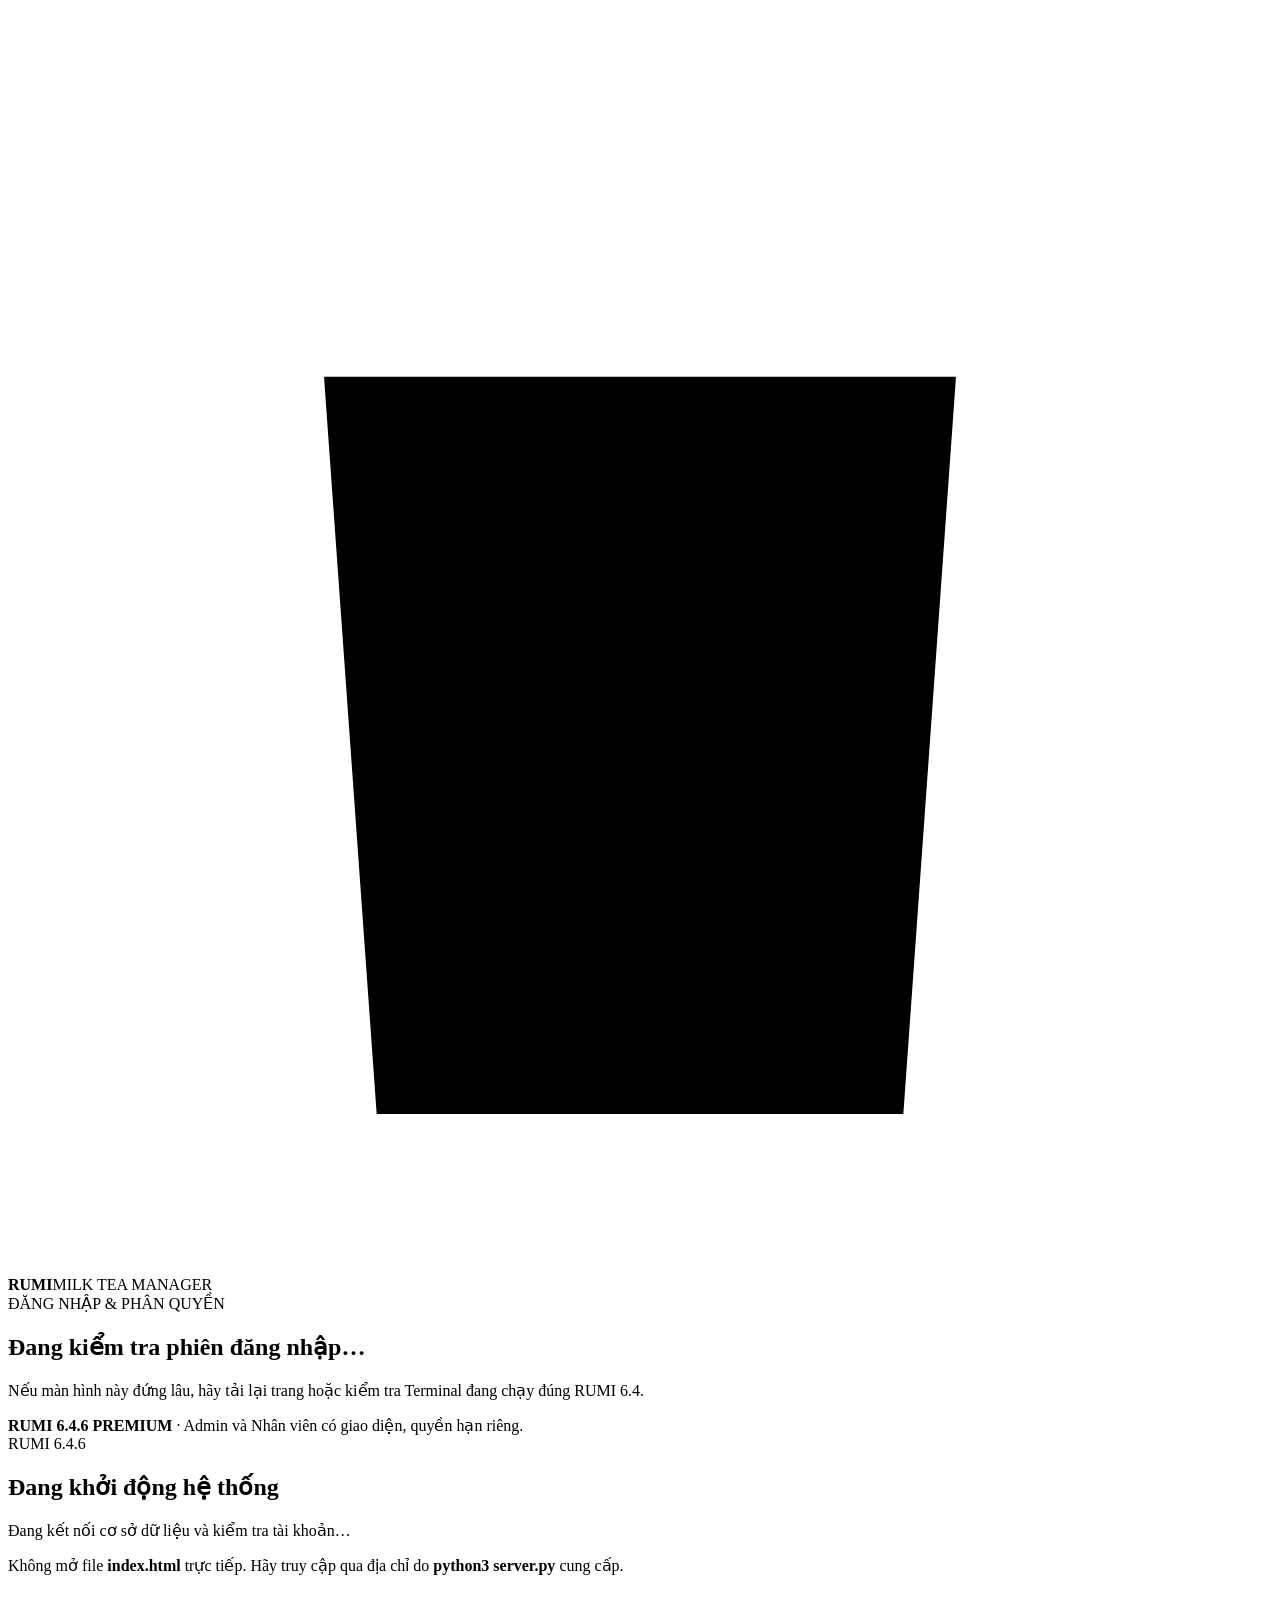
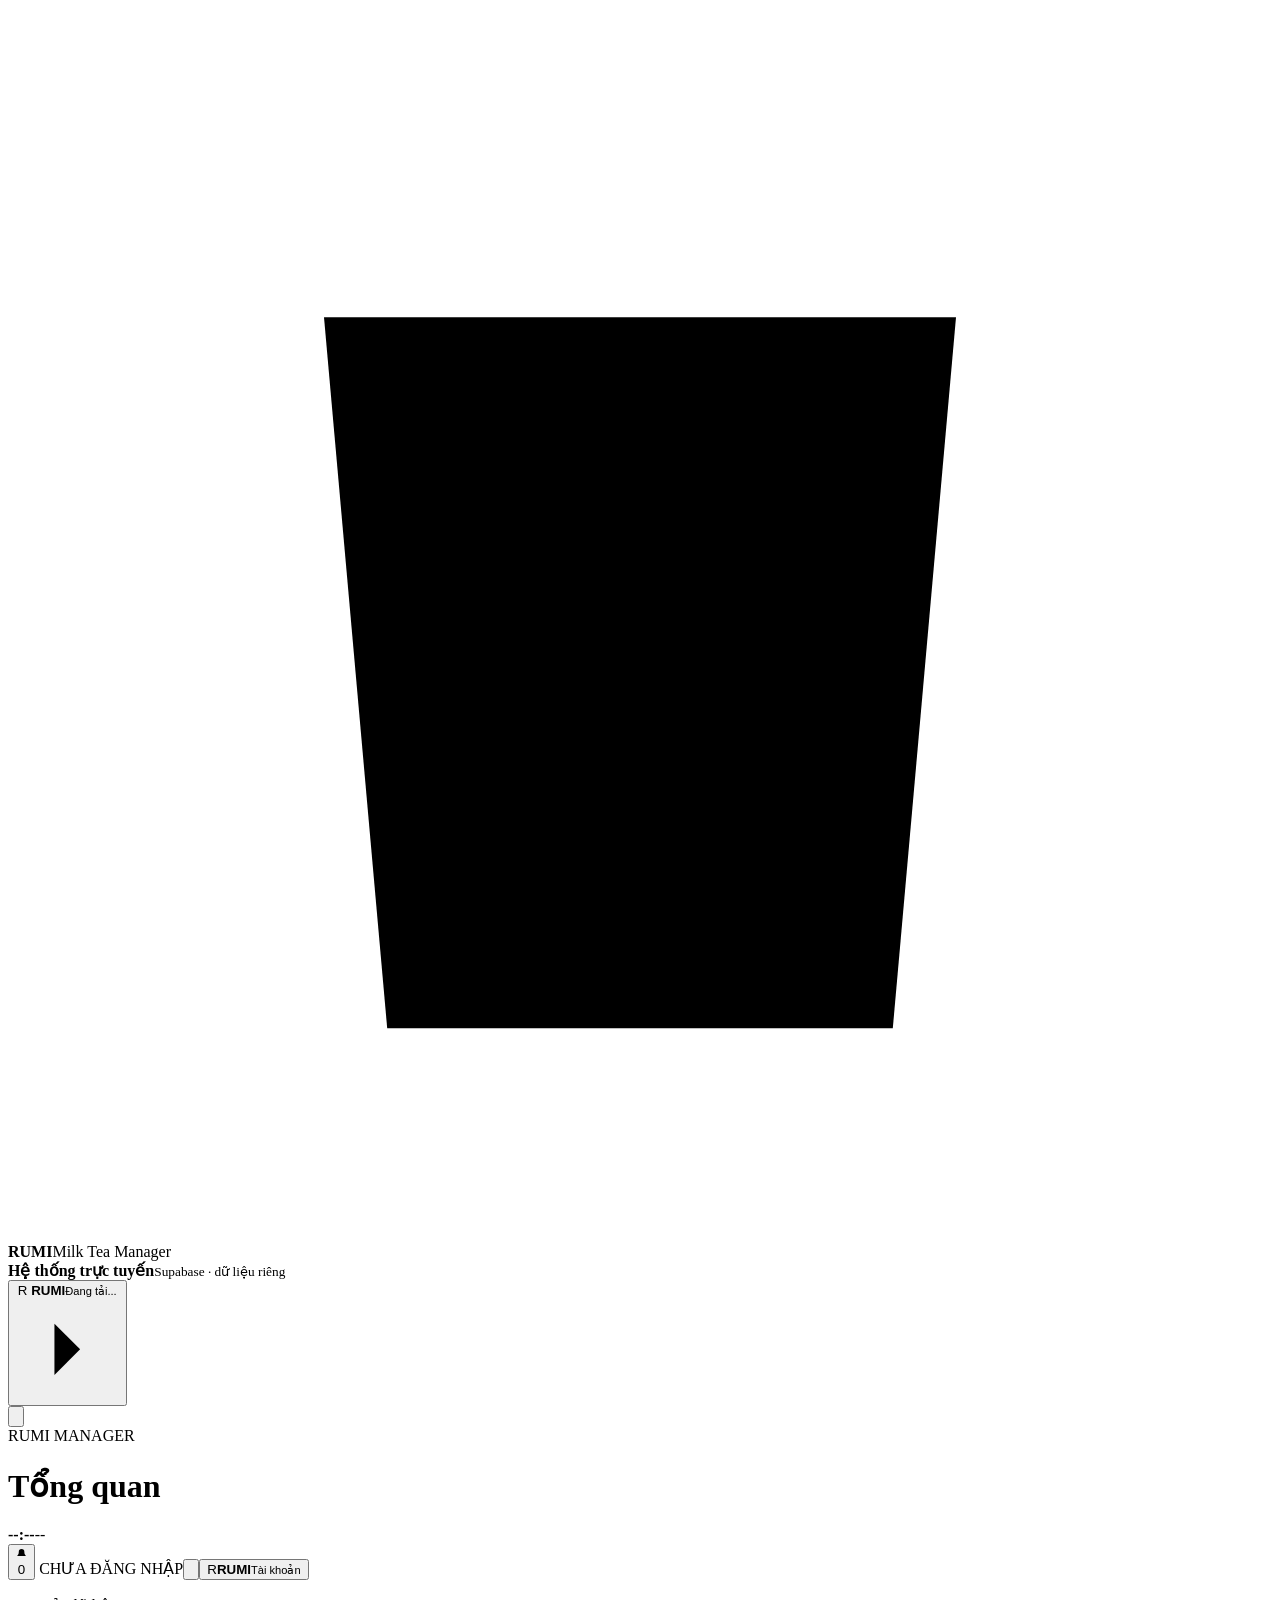
==== static/index.html @ a814a2d0 "Fix attendance call stack error" ====
<!doctype html>
<html lang="vi">
<head>
  <meta charset="utf-8">
  <meta name="viewport" content="width=device-width,initial-scale=1,viewport-fit=cover">
  <meta name="theme-color" content="#6f432f">
  <meta name="description" content="RUMI Manager — quản lý nhân viên, ca làm, chấm công GPS, lương và kho nguyên liệu.">
  <meta name="robots" content="noindex,nofollow">
  <title>RUMI Manager 6.4.6 — Premium Logic Experience</title>
  <link rel="icon" href="/icon.svg" type="image/svg+xml">
  <meta name="color-scheme" content="light">
  <link rel="stylesheet" href="/styles.css?v=6.4.6">
  <link rel="stylesheet" href="/v5.css?v=6.4.6">
  <link rel="stylesheet" href="/v54.css?v=6.4.6">
  <link rel="stylesheet" href="/v55.css?v=6.4.6">
  <link rel="stylesheet" href="/v6.css?v=6.4.6">
  <link rel="stylesheet" href="/v62.css?v=6.4.6">
  <link rel="stylesheet" href="/v64.css?v=6.4.6">
  <link rel="stylesheet" href="/v642.css?v=6.4.6">
</head>
<body>
  <div id="auth-root" class="auth-root">
    <section class="auth-visual">
      <div class="auth-brand"><div class="brand-mark"><svg viewBox="0 0 24 24"><path d="M6 7h12l-1 14H7L6 7ZM4 7h16M9 3h6M13 3l3-3"/><circle cx="10" cy="16" r="1"/><circle cx="14" cy="18" r="1"/></svg></div><div><strong>RUMI</strong><span>MILK TEA MANAGER</span></div></div>
      <div class="auth-copy"><span class="eyebrow">ĐĂNG NHẬP & PHÂN QUYỀN</span><h1>Đang kiểm tra phiên đăng nhập…</h1><p>Nếu màn hình này đứng lâu, hãy tải lại trang hoặc kiểm tra Terminal đang chạy đúng RUMI 6.4.</p></div>
      <div class="auth-foot"><strong>RUMI 6.4.6 PREMIUM</strong> · Admin và Nhân viên có giao diện, quyền hạn riêng.</div>
    </section>
    <section class="auth-panel"><div class="auth-card"><span class="eyebrow">RUMI 6.4.6</span><h2>Đang khởi động hệ thống</h2><p>Đang kết nối cơ sở dữ liệu và kiểm tra tài khoản…</p><div class="auth-hint">Không mở file <strong>index.html</strong> trực tiếp. Hãy truy cập qua địa chỉ do <strong>python3 server.py</strong> cung cấp.</div></div></section>
  </div>

  <div id="app-root" class="app-shell hidden">
    <aside id="sidebar" class="sidebar">
      <div class="brand">
        <div class="brand-mark" aria-hidden="true">
          <svg viewBox="0 0 48 48"><path d="M12 13h24l-2.4 27H14.4L12 13Z"/><path d="M9 13h30M16 7h16M27 7l5-5"/><circle cx="20" cy="31" r="2.2"/><circle cx="28" cy="34" r="2.2"/><circle cx="24" cy="25" r="2.2"/></svg>
        </div>
        <div><strong>RUMI</strong><span>Milk Tea Manager</span></div>
      </div>
      <div class="store-chip"><span class="live-dot"></span><div><strong>Hệ thống trực tuyến</strong><small>Supabase · dữ liệu riêng</small></div></div>
      <nav id="nav" class="nav"></nav>
      <div class="sidebar-footer">
        <button class="profile-mini" data-action="profile">
          <span id="sidebar-avatar" class="avatar">R</span>
          <span><strong id="sidebar-name">RUMI</strong><small id="sidebar-role">Đang tải...</small></span>
          <svg viewBox="0 0 24 24"><path d="m9 18 6-6-6-6"/></svg>
        </button>
      </div>
    </aside>

    <div id="mobile-overlay" class="mobile-overlay"></div>
    <main class="main">
      <header class="topbar">
        <div class="topbar-left">
          <button id="menu-button" class="icon-button menu-button" aria-label="Mở menu"><svg viewBox="0 0 24 24"><path d="M4 7h16M4 12h16M4 17h16"/></svg></button>
          <div class="page-title"><span id="page-eyebrow">RUMI MANAGER</span><h1 id="page-title">Tổng quan</h1></div>
        </div>
        <div class="topbar-actions">
          <div class="clock"><strong id="live-time">--:--</strong><span id="live-date">--</span></div>
          <button class="icon-button notification-button" data-nav="notifications" aria-label="Thông báo">
            <svg viewBox="0 0 24 24"><path d="M18 8a6 6 0 0 0-12 0c0 7-3 7-3 9h18c0-2-3-2-3-9M10 21h4"/></svg>
            <span id="notification-count" class="notification-count hidden">0</span>
          </button>
          <span id="role-chip" class="role-chip">CHƯA ĐĂNG NHẬP</span><button class="icon-button" data-action="logout" title="Đăng xuất" aria-label="Đăng xuất"><svg viewBox="0 0 24 24"><path d="M10 17l5-5-5-5M15 12H3M15 3h5v18h-5"/></svg></button><button class="user-button" data-action="profile"><span id="top-avatar" class="avatar">R</span><span class="user-copy"><strong id="top-name">RUMI</strong><small id="top-role">Tài khoản</small></span></button>
        </div>
      </header>
      <section id="page" class="page"><div class="loading-screen"><span class="loader"></span><p>Đang tải dữ liệu RUMI...</p></div></section>
    </main>
  </div>

  <div id="modal-root"></div>
  <div id="toast-root" class="toast-stack"></div>
  <script src="/app.js?v=6.4.6" defer></script>
  <script src="/v5.js?v=6.4.6" defer></script>
  <script src="/v54.js?v=6.4.6" defer></script>
  <script src="/v55.js?v=6.4.6" defer></script>
  <script src="/v6.js?v=6.4.6" defer></script>
  <script src="/v64.js?v=6.4.6" defer></script>
  <script src="/v642.js?v=6.4.6" defer></script>
</body>
</html>
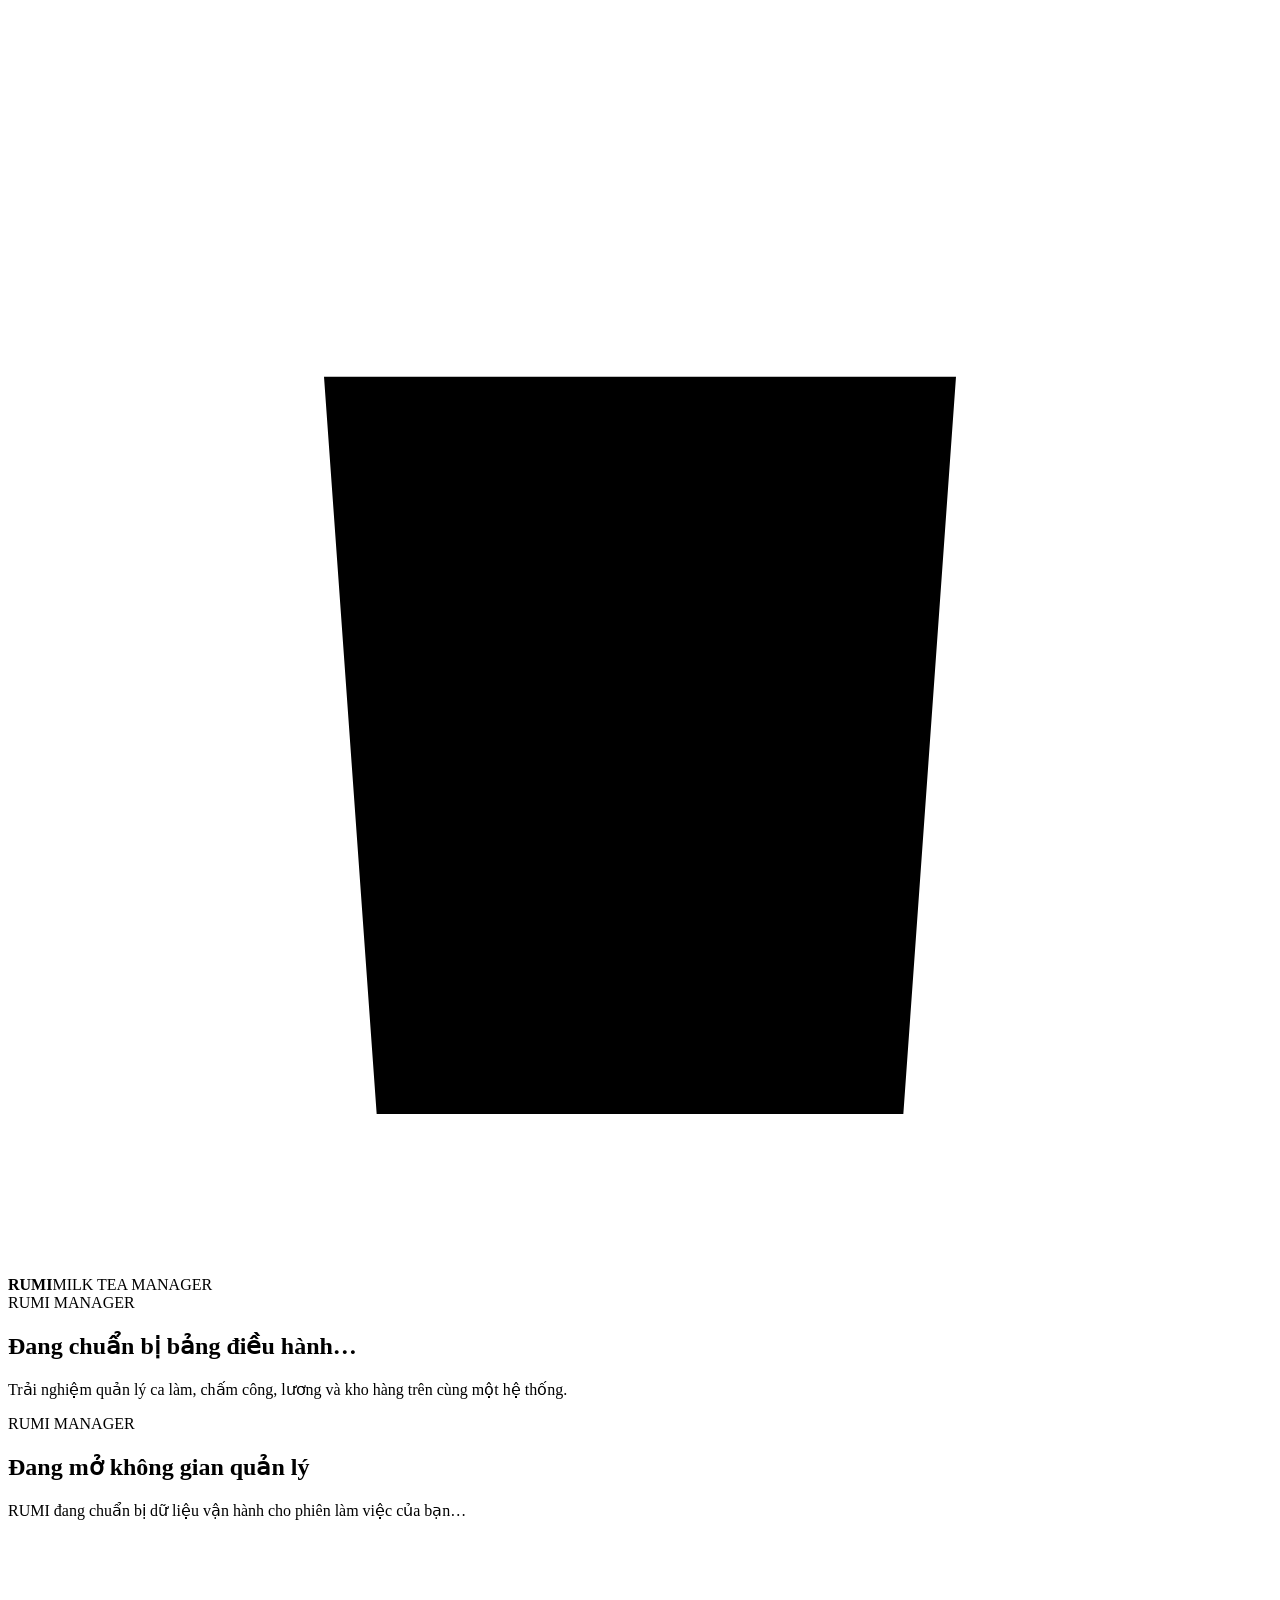
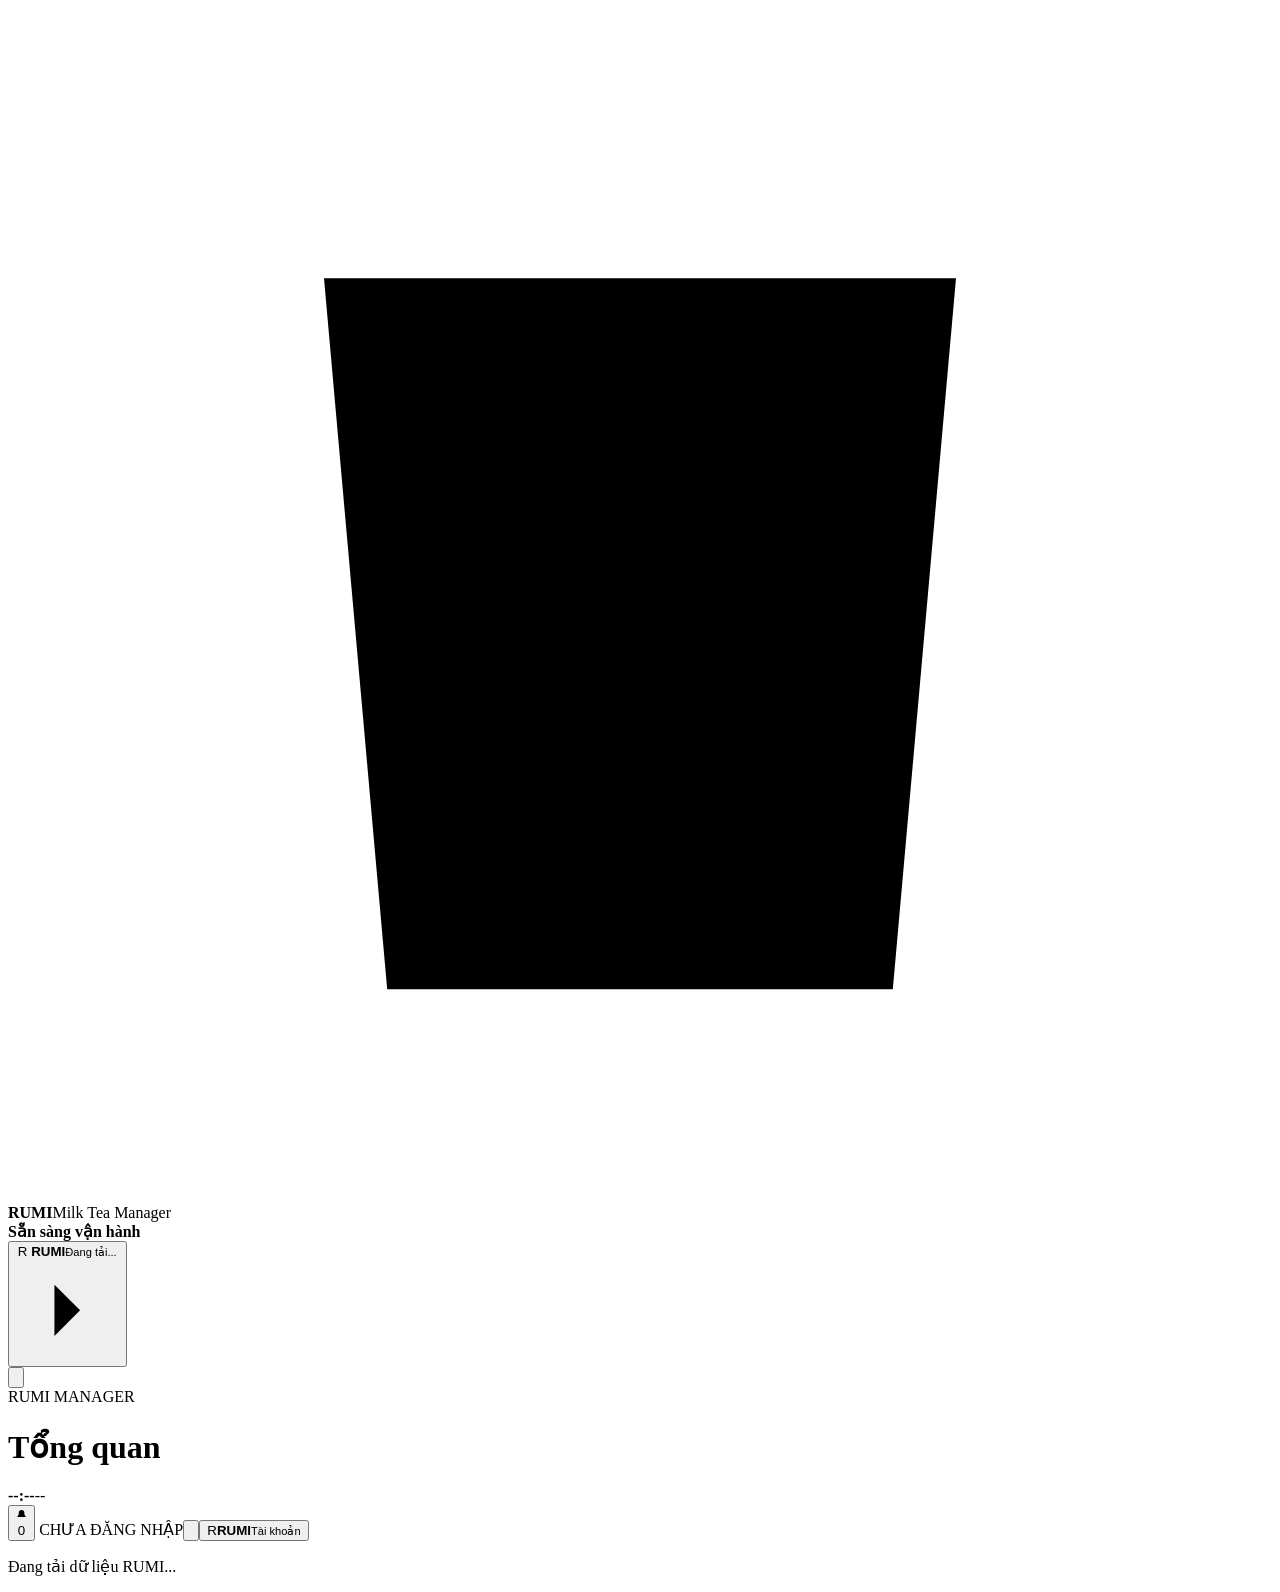
==== commit caaea9e9: "Polish premium sales UI" ====
--- a/static/index.html
+++ b/static/index.html
@@ -6,26 +6,25 @@
   <meta name="theme-color" content="#6f432f">
   <meta name="description" content="RUMI Manager — quản lý nhân viên, ca làm, chấm công GPS, lương và kho nguyên liệu.">
   <meta name="robots" content="noindex,nofollow">
-  <title>RUMI Manager 6.4.6 — Premium Logic Experience</title>
+  <title>RUMI Manager — Premium Sales Edition</title>
   <link rel="icon" href="/icon.svg" type="image/svg+xml">
   <meta name="color-scheme" content="light">
-  <link rel="stylesheet" href="/styles.css?v=6.4.6">
-  <link rel="stylesheet" href="/v5.css?v=6.4.6">
-  <link rel="stylesheet" href="/v54.css?v=6.4.6">
-  <link rel="stylesheet" href="/v55.css?v=6.4.6">
-  <link rel="stylesheet" href="/v6.css?v=6.4.6">
-  <link rel="stylesheet" href="/v62.css?v=6.4.6">
-  <link rel="stylesheet" href="/v64.css?v=6.4.6">
-  <link rel="stylesheet" href="/v642.css?v=6.4.6">
+  <link rel="stylesheet" href="/styles.css?v=6.5.0">
+  <link rel="stylesheet" href="/v5.css?v=6.5.0">
+  <link rel="stylesheet" href="/v54.css?v=6.5.0">
+  <link rel="stylesheet" href="/v55.css?v=6.5.0">
+  <link rel="stylesheet" href="/v6.css?v=6.5.0">
+  <link rel="stylesheet" href="/v62.css?v=6.5.0">
+  <link rel="stylesheet" href="/v64.css?v=6.5.0">
+  <link rel="stylesheet" href="/v642.css?v=6.5.0">
 </head>
 <body>
   <div id="auth-root" class="auth-root">
     <section class="auth-visual">
       <div class="auth-brand"><div class="brand-mark"><svg viewBox="0 0 24 24"><path d="M6 7h12l-1 14H7L6 7ZM4 7h16M9 3h6M13 3l3-3"/><circle cx="10" cy="16" r="1"/><circle cx="14" cy="18" r="1"/></svg></div><div><strong>RUMI</strong><span>MILK TEA MANAGER</span></div></div>
-      <div class="auth-copy"><span class="eyebrow">ĐĂNG NHẬP & PHÂN QUYỀN</span><h1>Đang kiểm tra phiên đăng nhập…</h1><p>Nếu màn hình này đứng lâu, hãy tải lại trang hoặc kiểm tra Terminal đang chạy đúng RUMI 6.4.</p></div>
-      <div class="auth-foot"><strong>RUMI 6.4.6 PREMIUM</strong> · Admin và Nhân viên có giao diện, quyền hạn riêng.</div>
+      <div class="auth-copy"><span class="eyebrow">RUMI MANAGER</span><h1>Đang chuẩn bị bảng điều hành…</h1><p>Trải nghiệm quản lý ca làm, chấm công, lương và kho hàng trên cùng một hệ thống.</p></div>
     </section>
-    <section class="auth-panel"><div class="auth-card"><span class="eyebrow">RUMI 6.4.6</span><h2>Đang khởi động hệ thống</h2><p>Đang kết nối cơ sở dữ liệu và kiểm tra tài khoản…</p><div class="auth-hint">Không mở file <strong>index.html</strong> trực tiếp. Hãy truy cập qua địa chỉ do <strong>python3 server.py</strong> cung cấp.</div></div></section>
+    <section class="auth-panel"><div class="auth-card"><span class="eyebrow">RUMI MANAGER</span><h2>Đang mở không gian quản lý</h2><p>RUMI đang chuẩn bị dữ liệu vận hành cho phiên làm việc của bạn…</p></div></section>
   </div>
 
   <div id="app-root" class="app-shell hidden">
@@ -36,7 +35,7 @@
         </div>
         <div><strong>RUMI</strong><span>Milk Tea Manager</span></div>
       </div>
-      <div class="store-chip"><span class="live-dot"></span><div><strong>Hệ thống trực tuyến</strong><small>Supabase · dữ liệu riêng</small></div></div>
+      <div class="store-chip clean-status"><span class="live-dot"></span><div><strong>Sẵn sàng vận hành</strong></div></div>
       <nav id="nav" class="nav"></nav>
       <div class="sidebar-footer">
         <button class="profile-mini" data-action="profile">
@@ -69,12 +68,12 @@
 
   <div id="modal-root"></div>
   <div id="toast-root" class="toast-stack"></div>
-  <script src="/app.js?v=6.4.6" defer></script>
-  <script src="/v5.js?v=6.4.6" defer></script>
-  <script src="/v54.js?v=6.4.6" defer></script>
-  <script src="/v55.js?v=6.4.6" defer></script>
-  <script src="/v6.js?v=6.4.6" defer></script>
-  <script src="/v64.js?v=6.4.6" defer></script>
-  <script src="/v642.js?v=6.4.6" defer></script>
+  <script src="/app.js?v=6.5.0" defer></script>
+  <script src="/v5.js?v=6.5.0" defer></script>
+  <script src="/v54.js?v=6.5.0" defer></script>
+  <script src="/v55.js?v=6.5.0" defer></script>
+  <script src="/v6.js?v=6.5.0" defer></script>
+  <script src="/v64.js?v=6.5.0" defer></script>
+  <script src="/v642.js?v=6.5.0" defer></script>
 </body>
 </html>
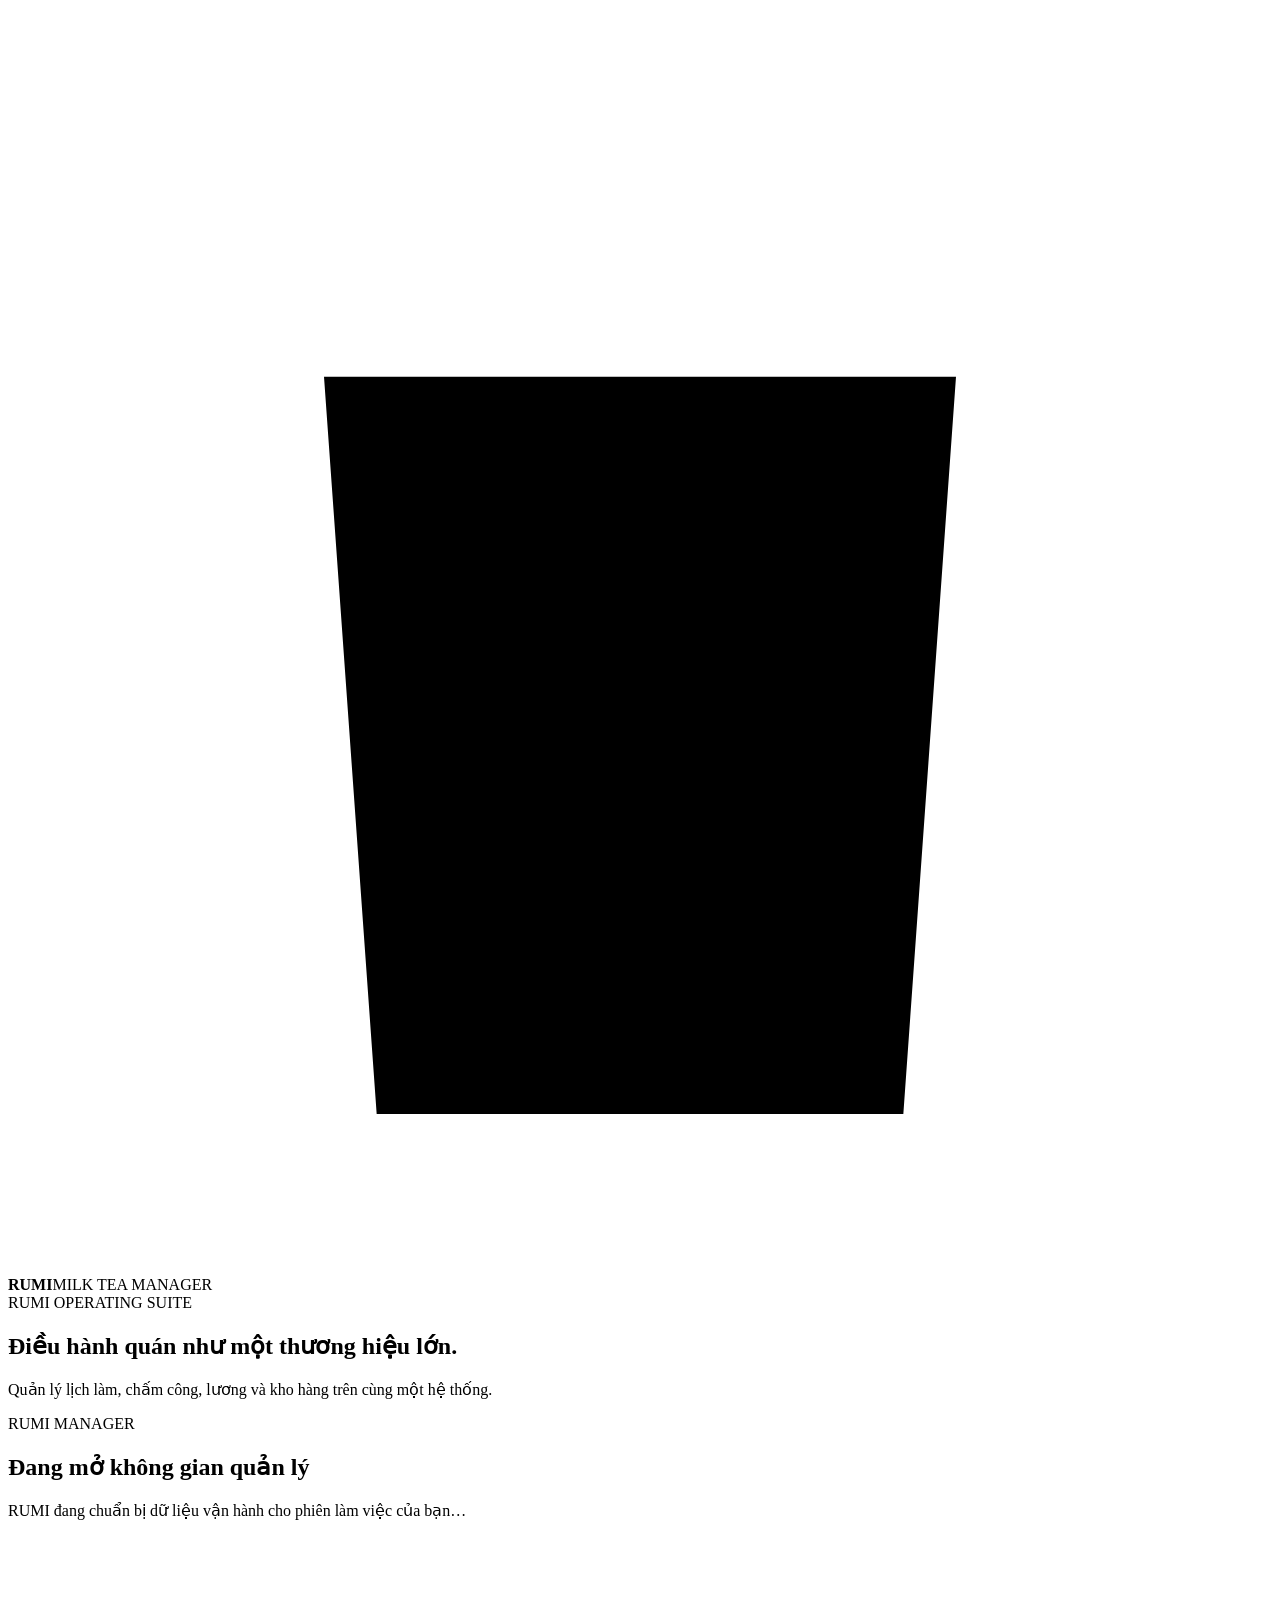
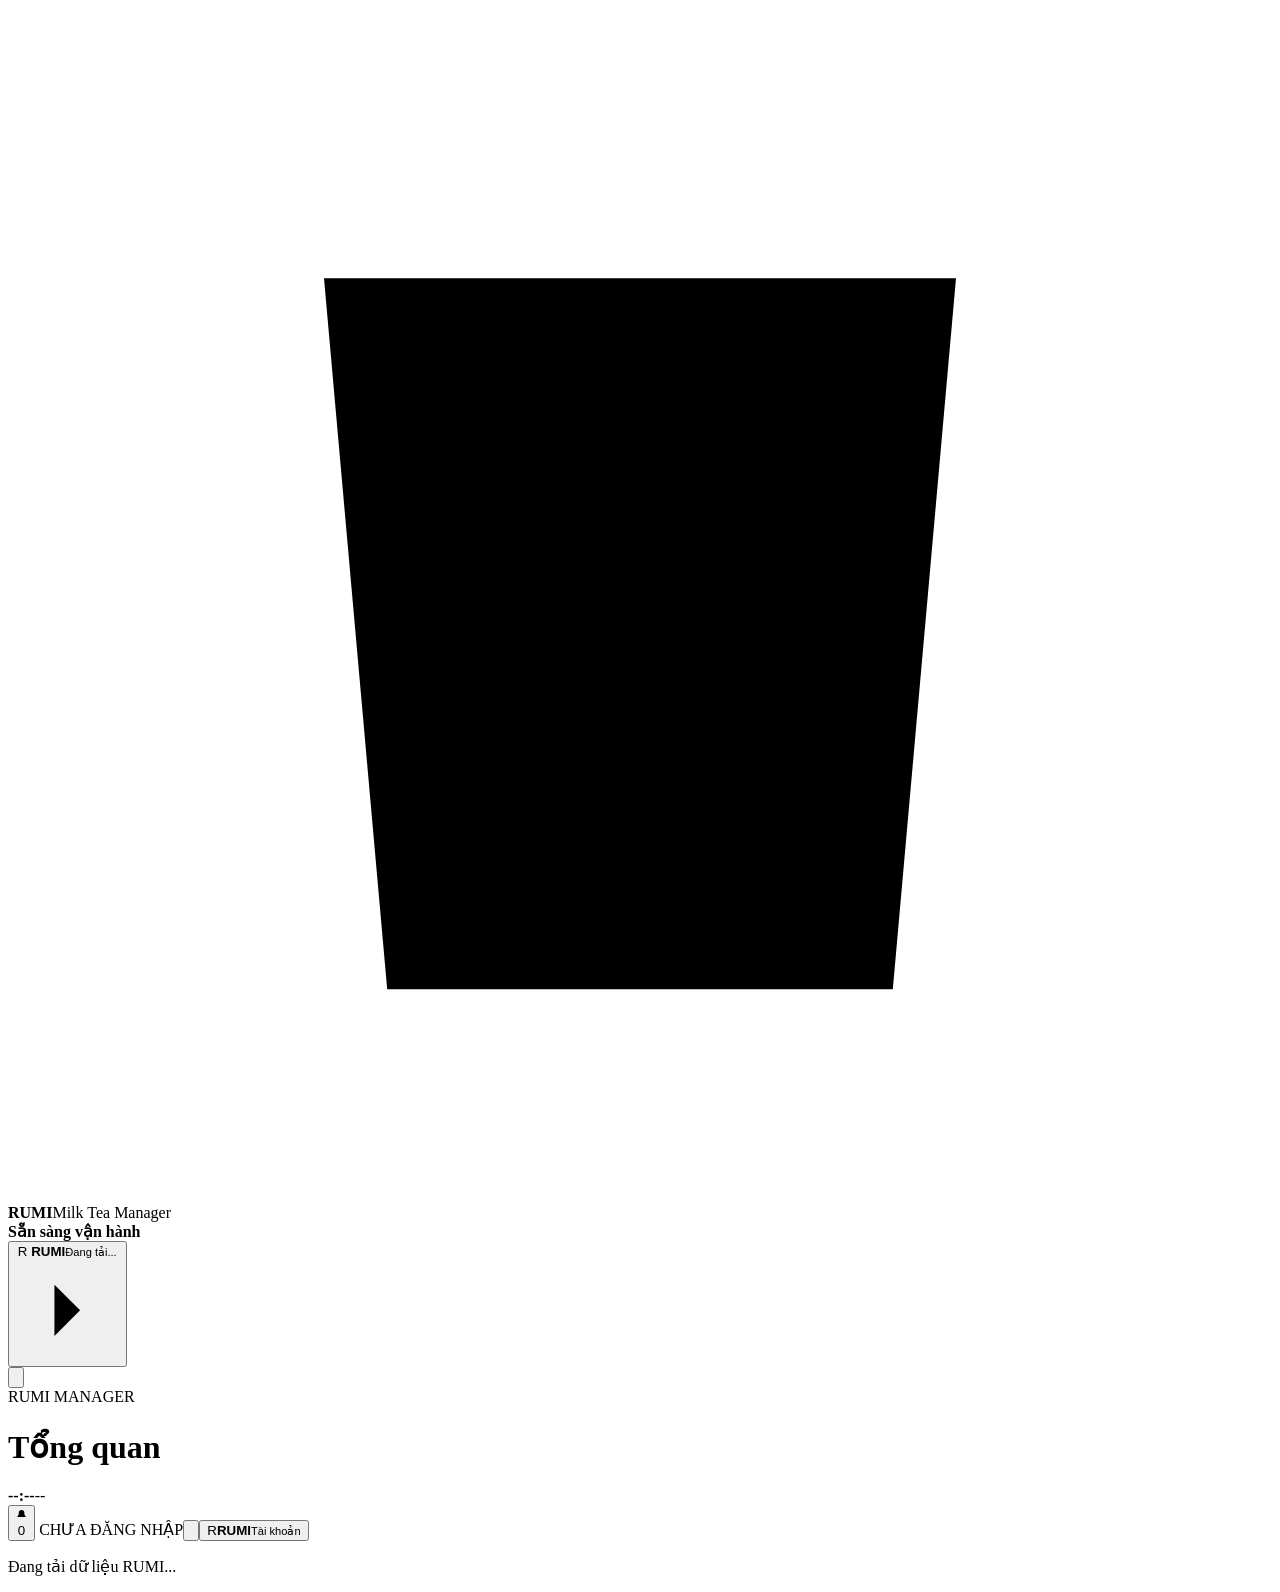
==== commit 5fbac11e: "Upgrade luxury 3D login UI" ====
--- a/static/index.html
+++ b/static/index.html
@@ -6,23 +6,23 @@
   <meta name="theme-color" content="#6f432f">
   <meta name="description" content="RUMI Manager — quản lý nhân viên, ca làm, chấm công GPS, lương và kho nguyên liệu.">
   <meta name="robots" content="noindex,nofollow">
-  <title>RUMI Manager — Premium Sales Edition</title>
+  <title>RUMI Manager — Luxury Sales Edition</title>
   <link rel="icon" href="/icon.svg" type="image/svg+xml">
   <meta name="color-scheme" content="light">
-  <link rel="stylesheet" href="/styles.css?v=6.5.0">
-  <link rel="stylesheet" href="/v5.css?v=6.5.0">
-  <link rel="stylesheet" href="/v54.css?v=6.5.0">
-  <link rel="stylesheet" href="/v55.css?v=6.5.0">
-  <link rel="stylesheet" href="/v6.css?v=6.5.0">
-  <link rel="stylesheet" href="/v62.css?v=6.5.0">
-  <link rel="stylesheet" href="/v64.css?v=6.5.0">
-  <link rel="stylesheet" href="/v642.css?v=6.5.0">
+  <link rel="stylesheet" href="/styles.css?v=6.5.1">
+  <link rel="stylesheet" href="/v5.css?v=6.5.1">
+  <link rel="stylesheet" href="/v54.css?v=6.5.1">
+  <link rel="stylesheet" href="/v55.css?v=6.5.1">
+  <link rel="stylesheet" href="/v6.css?v=6.5.1">
+  <link rel="stylesheet" href="/v62.css?v=6.5.1">
+  <link rel="stylesheet" href="/v64.css?v=6.5.1">
+  <link rel="stylesheet" href="/v642.css?v=6.5.1">
 </head>
 <body>
   <div id="auth-root" class="auth-root">
     <section class="auth-visual">
       <div class="auth-brand"><div class="brand-mark"><svg viewBox="0 0 24 24"><path d="M6 7h12l-1 14H7L6 7ZM4 7h16M9 3h6M13 3l3-3"/><circle cx="10" cy="16" r="1"/><circle cx="14" cy="18" r="1"/></svg></div><div><strong>RUMI</strong><span>MILK TEA MANAGER</span></div></div>
-      <div class="auth-copy"><span class="eyebrow">RUMI MANAGER</span><h1>Đang chuẩn bị bảng điều hành…</h1><p>Trải nghiệm quản lý ca làm, chấm công, lương và kho hàng trên cùng một hệ thống.</p></div>
+      <div class="auth-copy"><span class="eyebrow">RUMI OPERATING SUITE</span><h1>Điều hành quán như một thương hiệu lớn.</h1><p>Quản lý lịch làm, chấm công, lương và kho hàng trên cùng một hệ thống.</p></div>
     </section>
     <section class="auth-panel"><div class="auth-card"><span class="eyebrow">RUMI MANAGER</span><h2>Đang mở không gian quản lý</h2><p>RUMI đang chuẩn bị dữ liệu vận hành cho phiên làm việc của bạn…</p></div></section>
   </div>
@@ -68,12 +68,12 @@
 
   <div id="modal-root"></div>
   <div id="toast-root" class="toast-stack"></div>
-  <script src="/app.js?v=6.5.0" defer></script>
-  <script src="/v5.js?v=6.5.0" defer></script>
-  <script src="/v54.js?v=6.5.0" defer></script>
-  <script src="/v55.js?v=6.5.0" defer></script>
-  <script src="/v6.js?v=6.5.0" defer></script>
-  <script src="/v64.js?v=6.5.0" defer></script>
-  <script src="/v642.js?v=6.5.0" defer></script>
+  <script src="/app.js?v=6.5.1" defer></script>
+  <script src="/v5.js?v=6.5.1" defer></script>
+  <script src="/v54.js?v=6.5.1" defer></script>
+  <script src="/v55.js?v=6.5.1" defer></script>
+  <script src="/v6.js?v=6.5.1" defer></script>
+  <script src="/v64.js?v=6.5.1" defer></script>
+  <script src="/v642.js?v=6.5.1" defer></script>
 </body>
 </html>
